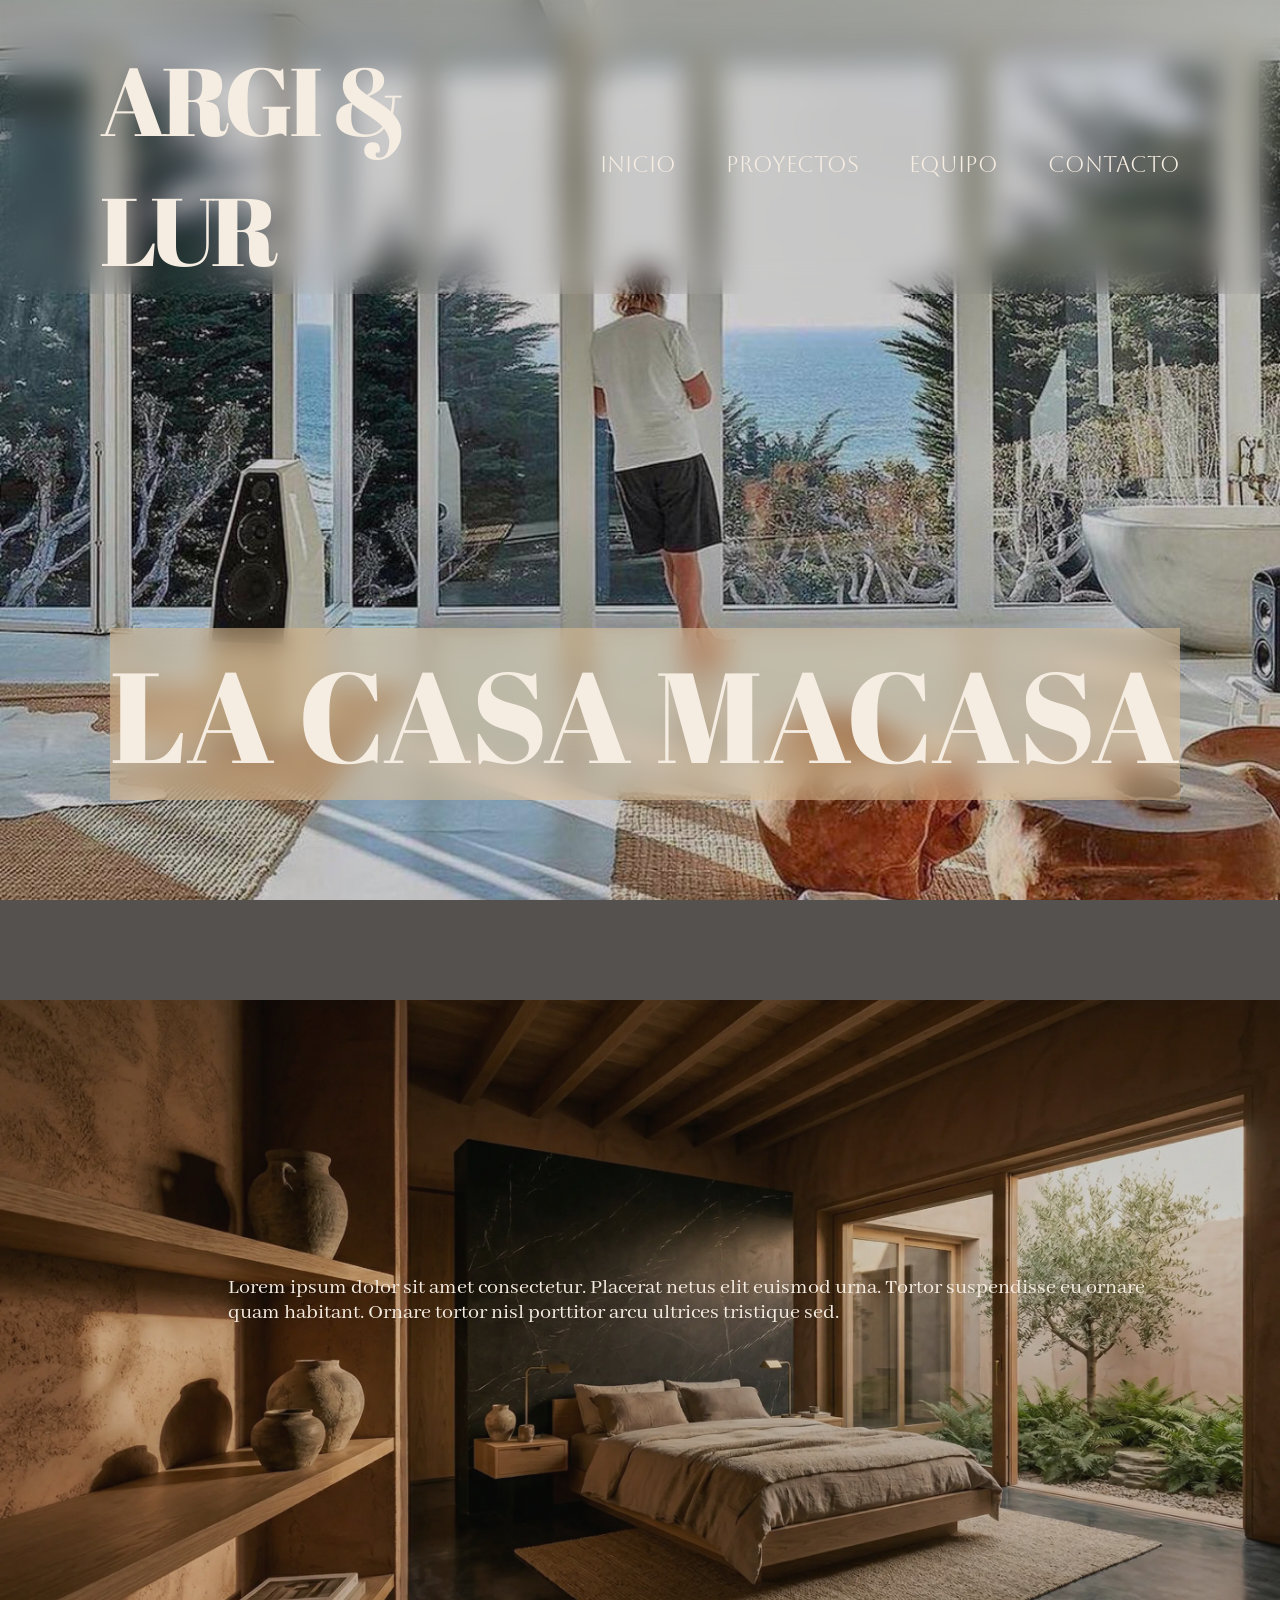
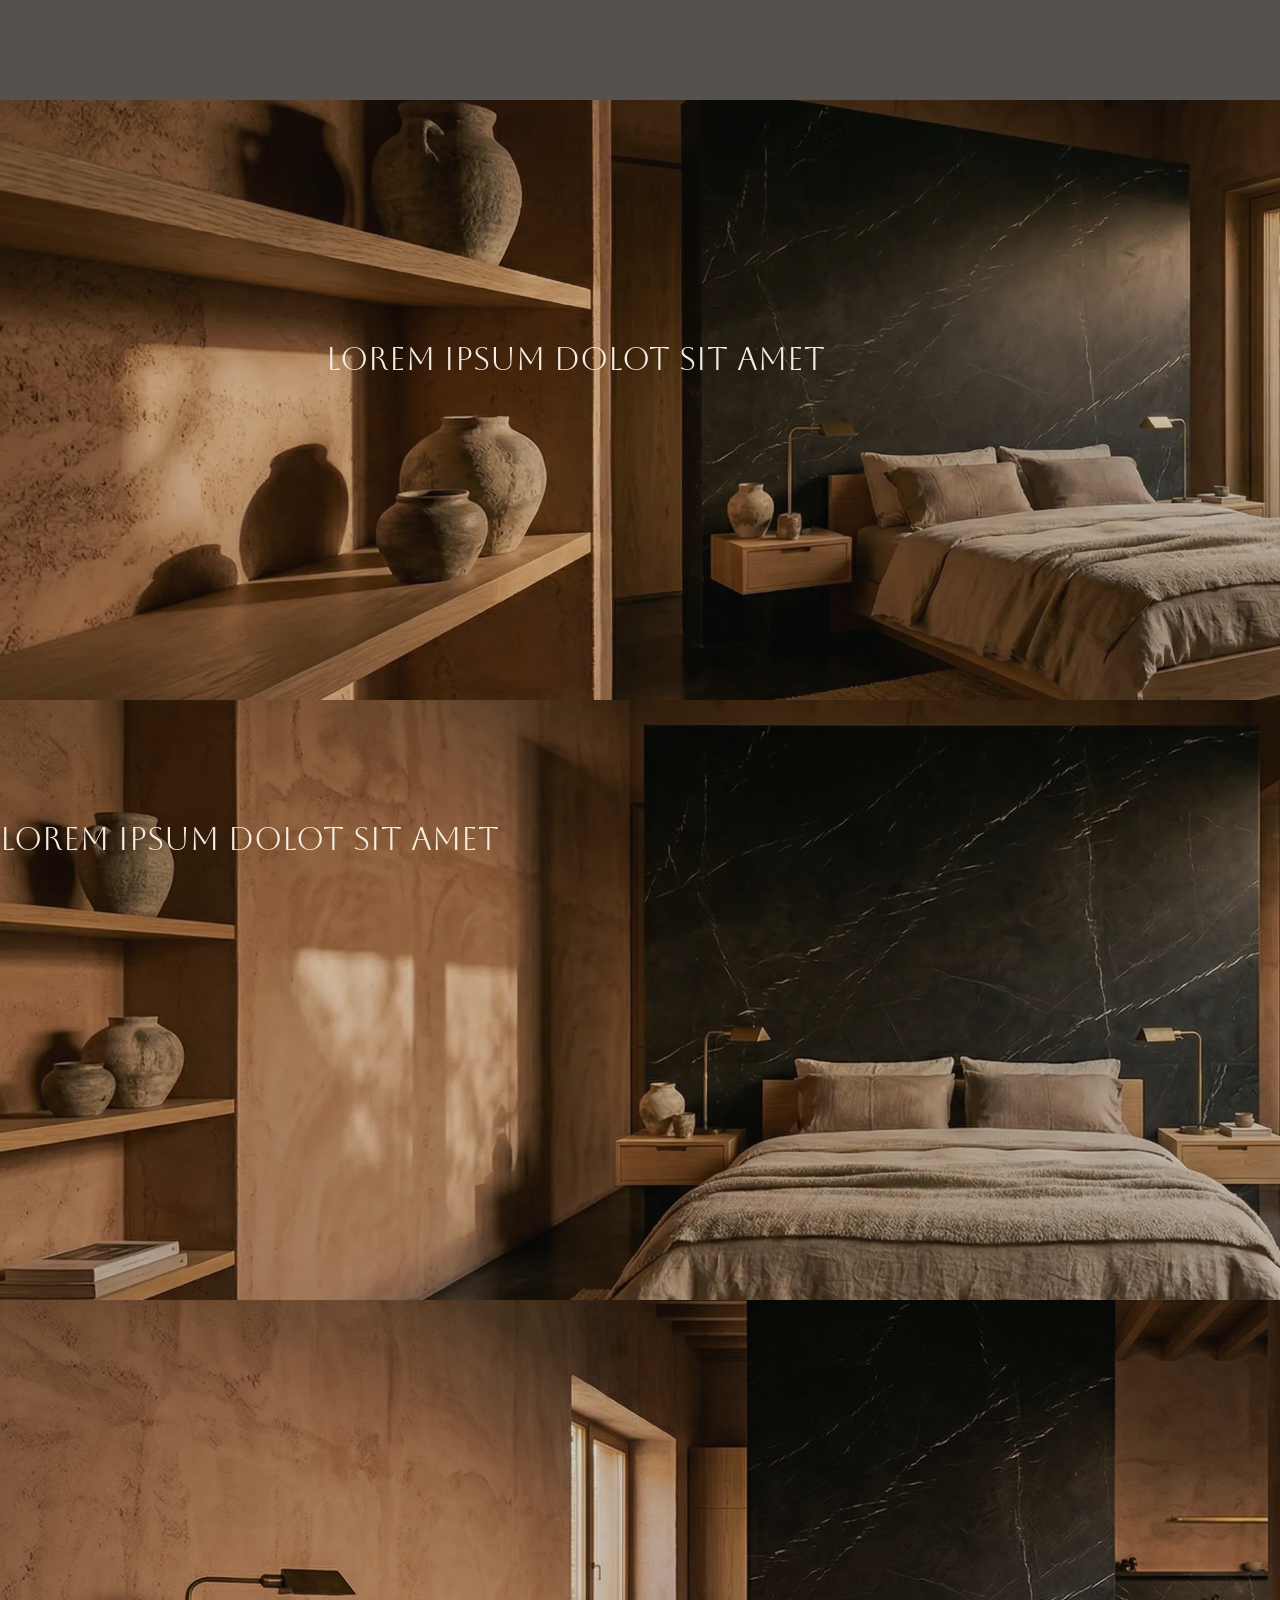
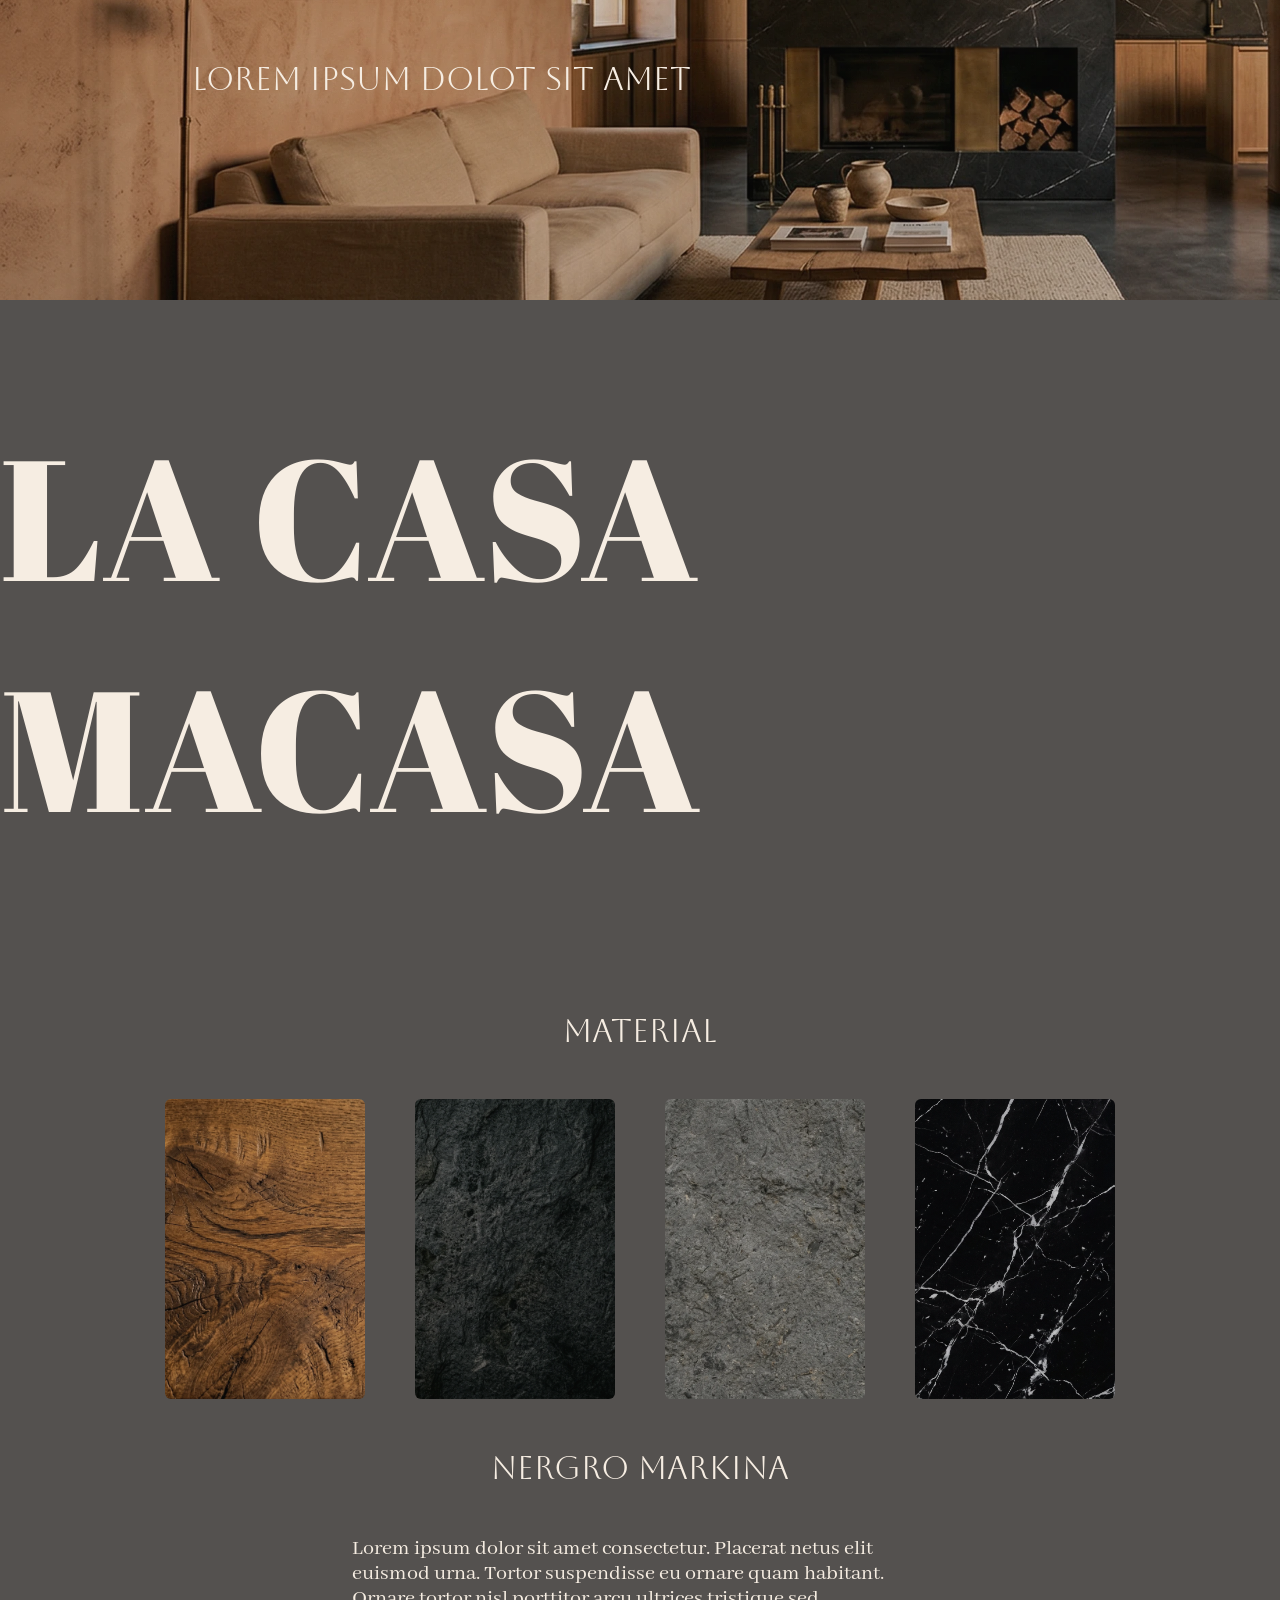
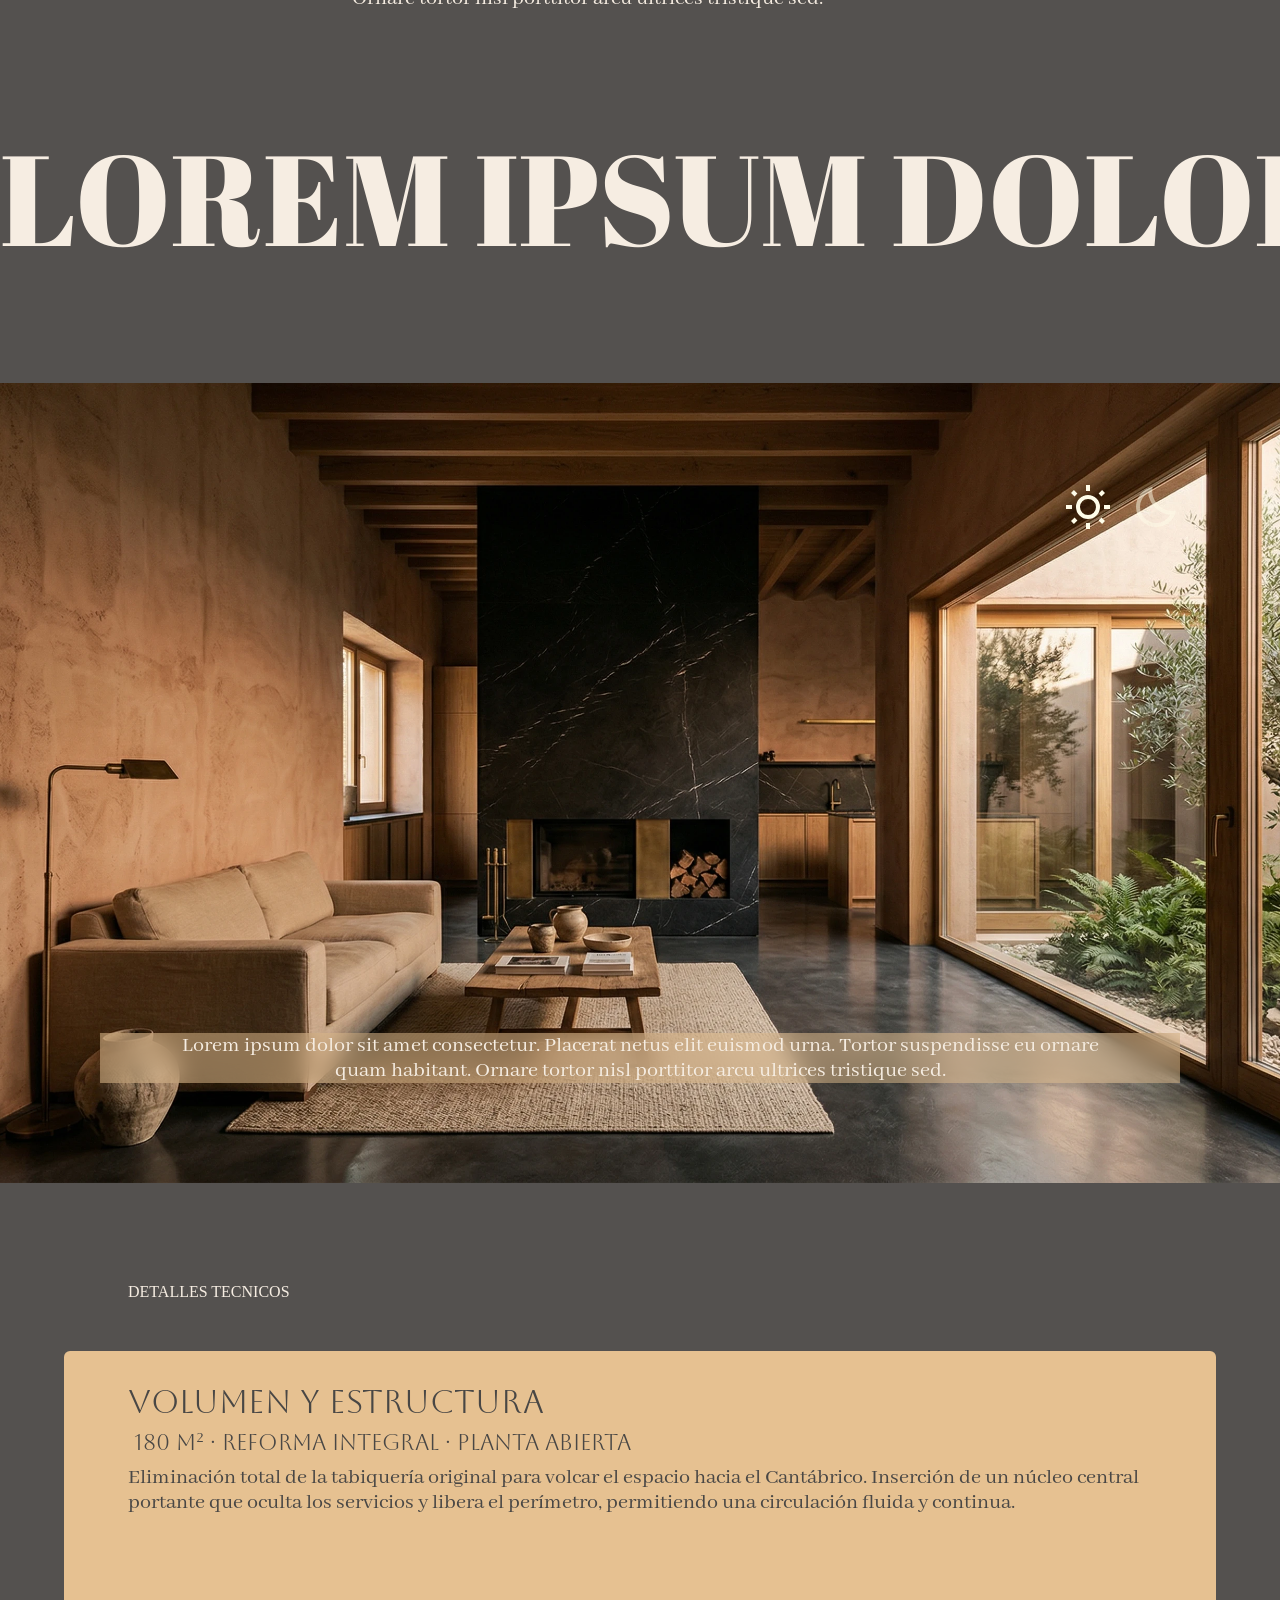
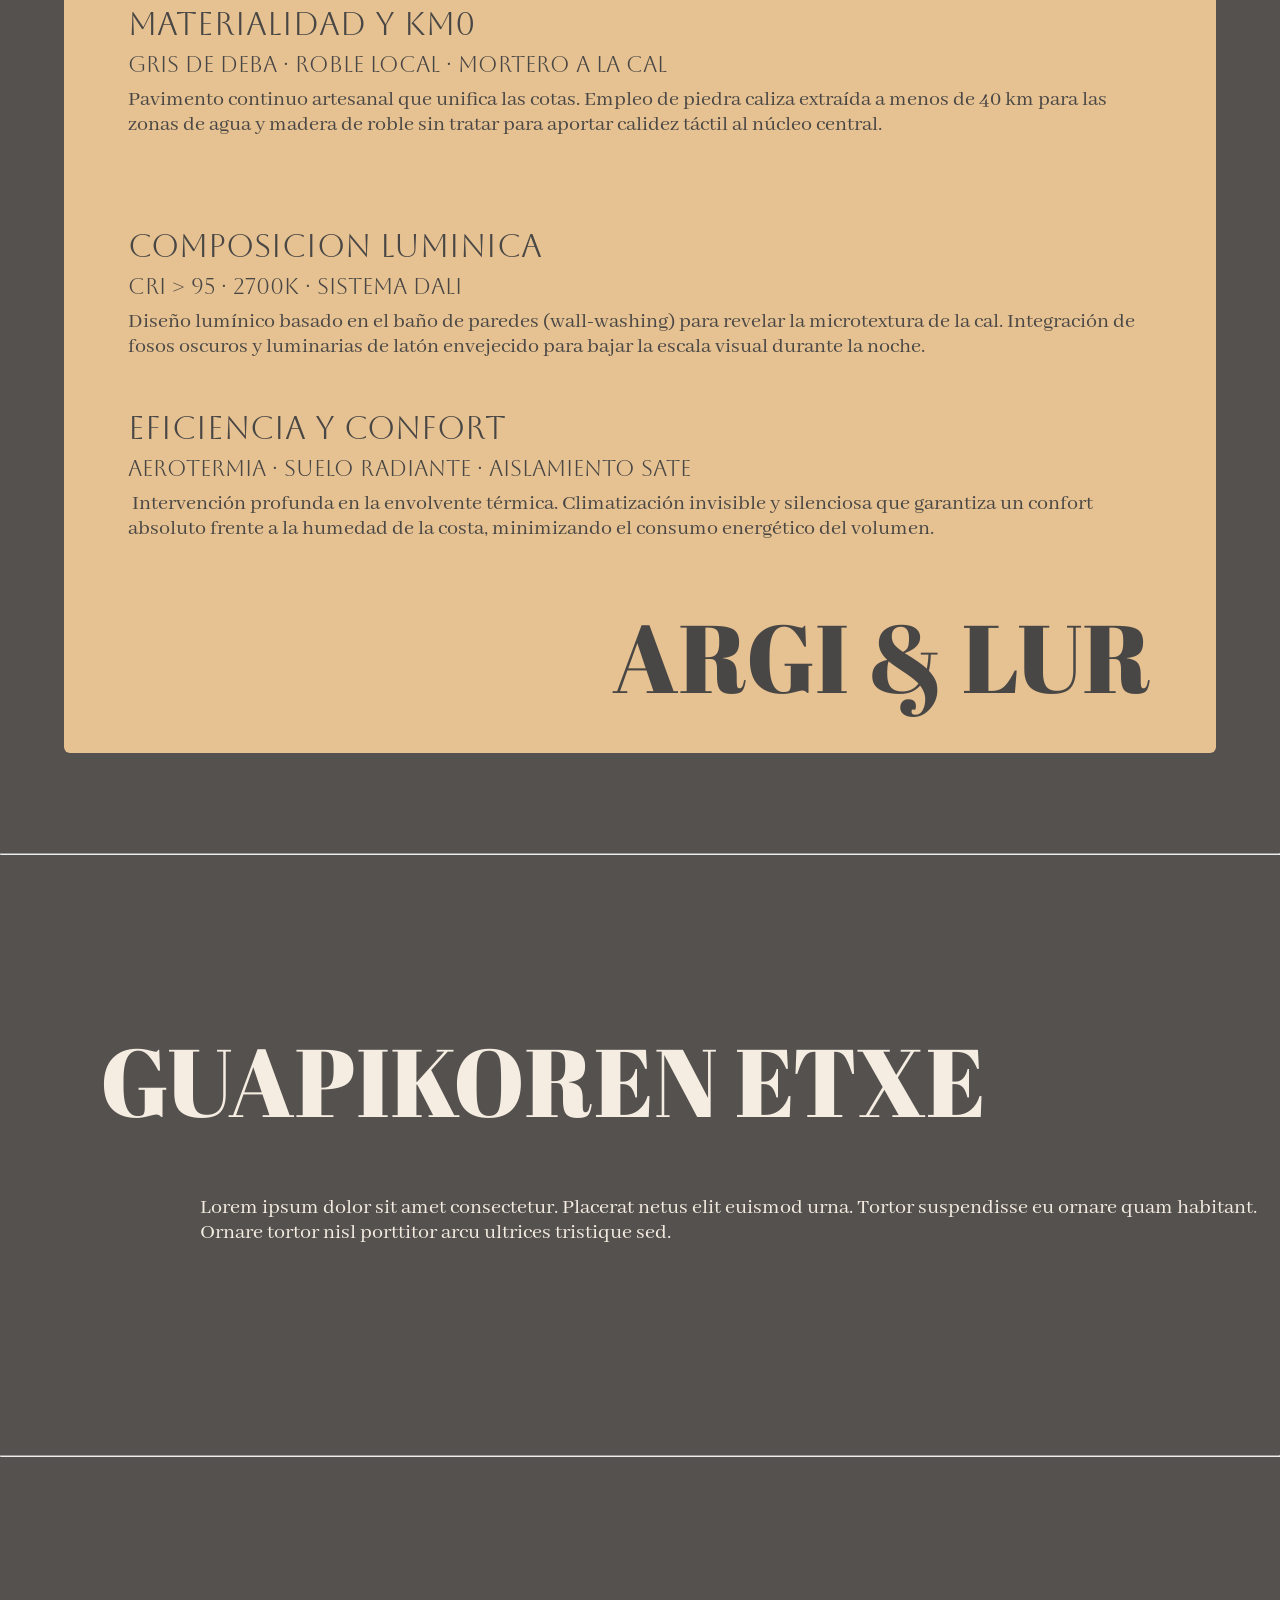
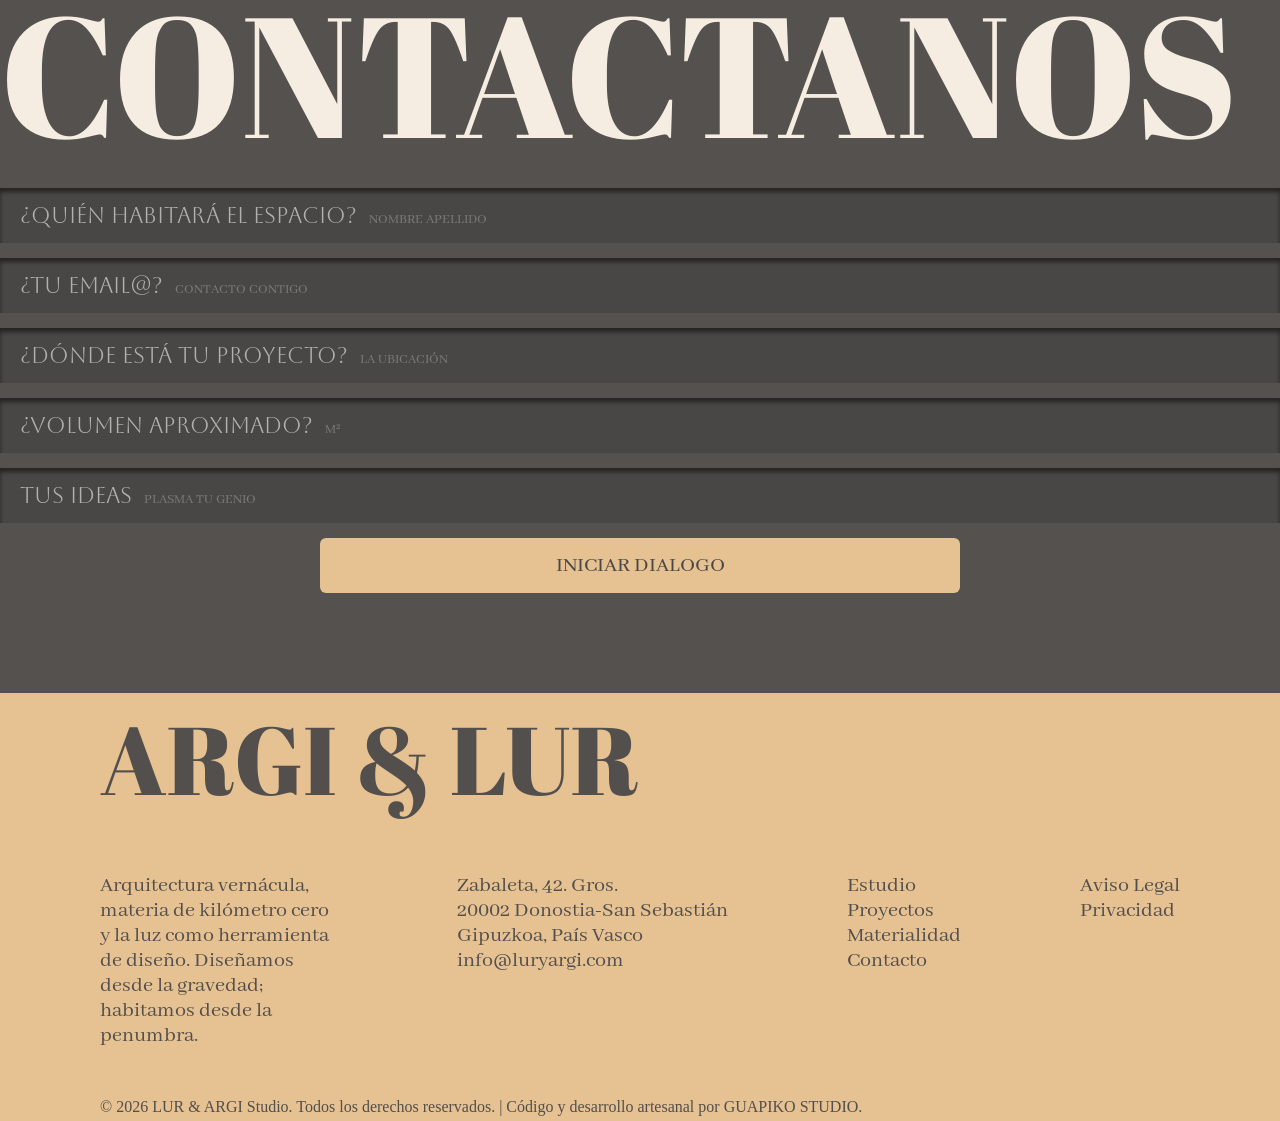
==== casa.html @ aacd46c7 "Initial commit" ====
<!DOCTYPE html>
<html lang="en">
<head>
    <meta charset="UTF-8">
    <meta name="viewport" content="width=device-width, initial-scale=1.0">
    <title>Document</title>
    <link rel="stylesheet" href="styles.css">
    <link rel="stylesheet" href="casa.css">
    <link href="https://fonts.googleapis.com/icon?family=Material+Icons" rel="stylesheet">

</head>
<body class="flex col bgray creamtxt gap100">
<div class="bgmaterial"></div>

<header class="header page-header flex jbetween acenter ph100 w100">
    <a href="index.html" class="brand h2_pc">ARGI & LUR</a>
    <nav class="page-nav flex pl100 gap50 navbartxt_pc" aria-label="Principal">
        <a href="index.html" class="page-nav__link">INICIO</a>
        <a href="proyectos.html" class="page-nav__link">PROYECTOS</a>
        <a href="equipo.html" class="page-nav__link">EQUIPO</a>
        <a href="contacto.html" class="page-nav__link">CONTACTO</a>
    </nav>

    <div class="hamburger" id="hamburger" aria-expanded="false">
        <span></span>
        <span></span>
        <span></span>
    </div>
</header>

<div class="mobile-nav" id="mobile-nav" aria-hidden="true">
    <nav class="mobile-nav__list" aria-label="Navegación móvil">
        <a href="index.html" class="mobile-nav__item">INICIO</a>
        <a href="proyectos.html" class="mobile-nav__item">PROYECTOS</a>
        <a href="equipo.html" class="mobile-nav__item">EQUIPO</a>
        <a href="contacto.html" class="mobile-nav__item">CONTACTO</a>
    </nav>
</div>  
<section class="hero w100 h100vh flex col jend aend p100">
    <div class="h1_pc bgaccent2">LA CASA MACASA</div>
</section>
<section class ="noover flex col gap100">
<div class=" flex acenter jbetween " id="infoblock">
    <p class=" w25 pl100 body2_pc">Lorem ipsum dolor sit amet consectetur. Placerat netus elit euismod urna. Tortor suspendisse eu ornare quam habitant. Ornare tortor nisl porttitor arcu ultrices tristique sed. </p>
    <div class="casaimg1 w55 h600px"></div>
</div>
<div class="w130 flex gap50 relative w150 noover" >
    <div class=" flex jend h600px w100 gap150" id="galery">
        <div class="relative casaimg1 w33 h100"><span class="h3_pc left17 top40 absolute">LOREM IPSUM DOLOT SIT AMET</span></div>
        <div class="relative casaimg2 w33 h100"><span class="h3_pc left0 top20 absolute">LOREM IPSUM DOLOT SIT AMET</span></div>
        <div class="relative casaimg3 w33 h100"><span class="h3_pc left10 top60 absolute">LOREM IPSUM DOLOT SIT AMET</span></div>
    </div>
</div>
<div class="w100 noover">
    <p class="promotxt_pc">LA CASA MACASA</p>
</div>
</section>
<section class="flex col acenter jcenter mt50 gap50" id="mat-section">
    <div id="mat-preview"></div>
    <div class="h3_pc">MATERIAL</div>
    <div class="flex gap50 ph100 acenter jcenter">
        <div class="mat_card1"></div>
        <div class="mat_card2"></div>
        <div class="mat_card3"></div>
        <div class="mat_card4"></div>
    </div>
    <div class="h3_pc">NERGRO MARKINA</div>
    <div class="body2_pc w45">Lorem ipsum dolor sit amet consectetur. Placerat netus elit euismod urna. Tortor suspendisse eu ornare quam habitant. Ornare tortor nisl porttitor arcu ultrices tristique sed. </div>
</section>
<p class="h1_pc nowrap noover">LOREM IPSUM DOLOR SIT AMET</p>
<section class="dia_noche">
<div>
    <div class="w100 relative noover h800px">
        <div class="diaimg absolute top0 left0 w100 h100 dianoche" ></div>
        <div class="nocheimg absolute top0 left0 w100 h100 dianoche" id="noche-layer"></div>
        <div class="absolute top0 left0 w100 h100 flex col jbetween aend p100">
            <div class="flex gap20">
                <img src="RES/day.svg" alt="Día" class="icono dn-btn" id="btn-dia" style="cursor:pointer;">
                <img src="RES/Night.svg" alt="Noche" class="icono dn-btn" id="btn-noche" style="cursor:pointer;">
            </div>
            <div class="bgaccent2 body2_pc ph10p selfend w45" id="diatxt">Lorem ipsum dolor sit amet consectetur. Placerat netus elit euismod urna. Tortor suspendisse eu ornare quam habitant. Ornare tortor nisl porttitor arcu ultrices tristique sed. </div>
        </div>
    </div>
</div>
</section>
<section class="detalles_tecnicos flex col acenter gap50">
    <div class="w80"> DETALLES TECNICOS</div>
    <div class="flex col selfcenter ">
        <div class="grid  ph10p pv5p mh10 bgaccent br6 graytxt" >
            <div class="flex col gap10" >
                <p class="h3_pc">VOLUMEN Y ESTRUCTURA</p>
                <p class="h4_pc"> 180 m² · REFORMA INTEGRAL · PLANTA ABIERTA</p>
                <p class="body2_pc">Eliminación total de la tabiquería original para volcar el espacio hacia el Cantábrico. Inserción de un núcleo central portante que oculta los servicios y libera el perímetro, permitiendo una circulación fluida y continua.</p>
            </div>
            <div class="flex col gap10">
                <p class="h3_pc">MATERIALIDAD Y KM0</p>
                <p class="h4_pc">GRIS DE DEBA · ROBLE LOCAL · MORTERO A LA CAL</p>
                <p class="body2_pc">Pavimento continuo artesanal que unifica las cotas. Empleo de piedra caliza extraída a menos de 40 km para las zonas de agua y madera de roble sin tratar para aportar calidez táctil al núcleo central.</p>
            </div>
            <div class="flex col gap10">
                <p class="h3_pc">COMPOSICION LUMINICA</p>
                <p class="h4_pc">CRI > 95 · 2700K · SISTEMA DALI</p>
                <p class="body2_pc">Diseño lumínico basado en el baño de paredes (wall-washing) para revelar la microtextura de la cal. Integración de fosos oscuros y luminarias de latón envejecido para bajar la escala visual durante la noche.</p>
            </div>
            <div class="flex col gap10">
                <p class="h3_pc">EFICIENCIA Y CONFORT</p>
                <p class="h4_pc">AEROTERMIA · SUELO RADIANTE · AISLAMIENTO SATE</p>
                <p class="body2_pc"> Intervención profunda en la envolvente térmica. Climatización invisible y silenciosa que garantiza un confort absoluto frente a la humedad de la costa, minimizando el consumo energético del volumen.</p>
            </div>
            <p class="taright h2_pc">ARGI & LUR</p>
        </div>
    </div>
</section>

<section class="next_house noover">
    <hr>
    <a href="#" class="ph100 next_houseimg w100 h600px flex col jbetween relative ">
        <p class="flex h2_pc">GUAPIKOREN ETXE</p>
        <p class="flex body2_pc w45 p50 ph100">Lorem ipsum dolor sit amet consectetur. Placerat netus elit euismod urna. Tortor suspendisse eu ornare quam habitant. Ornare tortor nisl porttitor arcu ultrices tristique sed. </p>
    </a>
    <hr>
</section>

<section class="contactanos">
        <p class="promotxt_pc">CONTACTANOS</p>
        <div class="flex col acenter">
            <div class="input">
                <input type="text" class="real-input" placeholder=" ">
                <div class="custom-placeholder">
                    <span class="main-text">¿QUIÉN HABITARÁ EL ESPACIO?</span>
                    <span class="sub-text">NOMBRE APELLIDO</span>
                </div>
            </div>
            <div class="input">
                <input type="email" class="real-input" placeholder=" ">
                <div class="custom-placeholder">
                    <span class="main-text">¿TU EMAIL@?</span>
                    <span class="sub-text">CONTACTO CONTIGO</span>
                </div>
            </div>
            <div class="input">
                <input type="text" class="real-input" placeholder=" ">
                <div class="custom-placeholder">
                    <span class="main-text">¿DÓNDE ESTÁ TU PROYECTO?</span>
                    <span class="sub-text">LA UBICACIÓN</span>
                </div>
            </div>
            <div class="input">
                <input type="text" class="real-input" placeholder=" ">
                <div class="custom-placeholder">
                    <span class="main-text">¿VOLUMEN APROXIMADO?</span>
                    <span class="sub-text">m²</span>
                </div>
            </div>
            <div class="input">
                <input type="text" class="real-input" placeholder=" ">
                <div class="custom-placeholder">
                    <span class="main-text">TUS IDEAS</span>
                    <span class="sub-text">PLASMA TU GENIO</span>
                </div>
            </div>
            <button>INICIAR DIALOGO</button>
        </div>

</section>

<section class="footer flex col  gap50 ph100">
    <p class="h2_pc">ARGI & LUR</p>
    <div class="flex body2_pc jbetween  gap100">
        <div class="w22 ">
            <p>Arquitectura vernácula, materia de kilómetro cero y la luz como herramienta de diseño. Diseñamos desde la gravedad; habitamos desde la penumbra.</p>
        </div>
        <div>
            <p>Zabaleta, 42. Gros.</p>
            <p>20002 Donostia-San Sebastián</p>
            <p>Gipuzkoa, País Vasco</p>
            <p>info@luryargi.com</p>
        </div>
        <div class="flex col">
            <a href="">Estudio</a>
            <a href="">Proyectos</a>
            <a href="">Materialidad</a>
            <a href="">Contacto</a>
        </div>
        <div class="flex col">
            <a href="">Aviso Legal</a>
            <a href="">Privacidad</a>
        </div>
    </div>
    <div>
        <p>© 2026 LUR & ARGI Studio. Todos los derechos reservados. | Código y desarrollo artesanal por GUAPIKO STUDIO.</p>
    </div>

</section>

<script>
    const matPreview = document.getElementById('mat-preview');
    const matCards = document.querySelectorAll('.mat_card1, .mat_card2, .mat_card3, .mat_card4');

    matCards.forEach(card => {
        card.addEventListener('mouseenter', () => {
            const img = getComputedStyle(card).backgroundImage;
            matPreview.style.backgroundImage = img;
            matPreview.style.opacity = '0.1';
        });
        card.addEventListener('mouseleave', () => {
            matPreview.style.opacity = '0';
        });
    });

    const nocheLayer = document.getElementById('noche-layer');
    const btnDia = document.getElementById('btn-dia');
    const btnNoche = document.getElementById('btn-noche');

    let currentMode = 'noche';
    let autoTimer = null;

    function setMode(mode) {
        currentMode = mode;
        if (mode === 'dia') {
            nocheLayer.style.opacity = '0';
            btnDia.classList.remove('dn-inactive');
            btnNoche.classList.add('dn-inactive');
        } else {
            nocheLayer.style.opacity = '1';
            btnNoche.classList.remove('dn-inactive');
            btnDia.classList.add('dn-inactive');
        }
    }

    function startAutoTimer() {
        clearInterval(autoTimer);
        autoTimer = setInterval(() => {
            setMode(currentMode === 'noche' ? 'dia' : 'noche');
        }, 5000);
    }

    btnDia.addEventListener('click', () => { setMode('dia'); startAutoTimer(); });
    btnNoche.addEventListener('click', () => { setMode('noche'); startAutoTimer(); });

    setMode('noche');
    startAutoTimer();
</script>
    
<script src="hamburger.js"></script>
</body>
</html>
---- styles.css ----
/* ========== GOOGLE FONTS ========== */

@import url('https://fonts.googleapis.com/css2?family=Abril+Fatface&family=Aboreto&family=Abhaya+Libre:wght@400;700&display=swap');

/* ========== RESET ========== */

* {
    margin: 0;
    padding: 0;
    box-sizing: border-box;
}
a {
  all: unset;
  cursor: pointer;
}

/* ========== DISPLAY & FLEXBOX ========== */

.flex { display: flex; }
.flex-1 { flex: 1; }
.col { flex-direction: column; }
.row { flex-direction: row; }
.rflex {flex-direction: row-reverse;}
.jcenter { justify-content: center; }
.jbetween { justify-content: space-between; }
.jend { justify-content: flex-end; }
.jstart { justify-content: flex-start; }
.acenter { align-items: center; }
.aend { align-items: end; }
.abetween { align-items: stretch; }
.selfcenter { align-self: center; }
.selfend { align-self: flex-end; }
.selfstart { align-self: flex-start; }
.dblock { display: block; }
.mauto { margin: auto; }
.sticky { position: sticky; top: 0; z-index: 100; }
.grid { 
    display: grid; 
    grid-template-columns: 50% 50%;
    column-gap: 20px;
}
.grid > div:nth-child(-n+2) {
    padding-bottom: 40px;
}
.grid > p {
    grid-column: 1 / -1;
}

/* ========== POSITIONING ========== */

.absolute { position: absolute; }
.relative { position: relative; }
.abs-center {
    position: absolute;
    top: 50%;
    left: 50%;
    transform: translate(-50%, -50%);
    text-align: center;
}

.top10 { top: 10%; }
.top20 { top: 20%; }
.top30 { top: 30%; }
.top40 { top: 40%; }
.top50 { top: 50%; }
.top60 { top: 60%; }
.top100 { top: 100%; }
.right0{right: 0%;}
.right10 { right: 10%; }
.right15 { right: 15%; }
.right17 { right: 17%; }

.leftn10 { left: -10%; }
.leftn15 { left: -15%; }
.leftn17 { left: -17%; }
.leftn25 { left: -25%; }
.leftn30 { left: -30%; }
.leftn40 { left: -40%; }
.leftn50 { left: -50%; }
.leftn60 { left: -60%; }

.rightn60 { right: -60%; }
.leftn80 { left: -80%; }

.left0{left:0%;}
.left5{left: 5%;}
.left10{ left: 10%; }
.left17 { left: 17%; }
.left25 { left: 25%; }
.left31 { left: 31%; }
.left40 { left: 40%; }

.bottom0{ bottom: 0%; }
.bottom10 { bottom: 10%; }
.bottom20 { bottom: 20%; }
.bottom25 { bottom: 25%; }
.bottom30 { bottom: 30%; }
.bottom40 { bottom: 40%; }
.bottom50 { bottom: 50%; }
.bottom60 { bottom: 60%; }
.bottom70 { bottom: 70%; }
.bottom100 { bottom: 100%; }
.b30 { bottom: -30%; }
.b60 { bottom: -60%; }
.trleft { transform: translateX(-50%); }
.trright { transform: translateX(50%); }
.try200 { transform: translateY(200%); }
.tryn200 { transform: translateY(-200%); }

/* ========== WIDTH ========== */

.w22 { width: 22%; }
.w25 { width: 25%; }
.w33 { width: 33.3%; }
.w45 { width: 45%; }
.w50 { width: 50%; }
.w55 { width: 55%; }
.w80 { width: 80%;}
.w90 { width: 90%;}
.w100 { width: 100%; }
.w150 { width: 150%; }
.w80px { width: 80px; }
.w100px { width: 100px; }
.w200px { width: 200px; }
.w300px { width: 300px; }
.w400px { width: 400px; }
.w500px { width: 500px; }
.w600px { width: 600px; }
.w700px { width: 700px; }

/* ========== HEIGHT ========== */

.h100 { height: 100%; }
.h100px { height: 100px; }
.h200px { height: 200px; }
.h300px { height: 300px; }
.h400px { height: 400px; }
.h500px { height: 500px; }
.h600px { height: 600px; }
.h700px { height: 700px; }
.h800px { height: 800px; }
.h1500px { height: 1500px; }
.h100vh { height: 100vh; }
.h130vh { height: 130vh; }

/* ========== MARGIN ========== */

.m25 { margin: 25px; }
.m50 { margin: 50px; }
.mauto { margin: auto; }
.mb10 { margin-bottom: 10px; }
.mb20 { margin-bottom: 20px; }
.mb33 { margin-bottom: 33px; }
.mb50 { margin-bottom: 50px; }
.mb100 { margin-bottom: 100px; }
.mt10 {margin-top: 10px;}
.mt20 {margin-top: 20px;}
.mt30 {margin-top: 30px;}
.mt40 {margin-top: 40px;}
.mt50 {margin-top: 50px;}
.mh10 { margin-left: 5%; margin-right: 5%; }
.mh20 { margin-left: 10%; margin-right: 10%; }
.mt30 { margin-top: 30%; }
.mv { margin-top: 50px; margin-bottom: 50px; }
.mv100 { margin-top: 100px; margin-bottom: 100px; }

/* ========== PADDING ========== */

.p10{ padding: 10px; }
.p20 { padding: 20px; }
.p25 { padding: 25px; }
.p30 { padding: 30px; }
.p40 { padding: 40px; }
.p50 { padding: 50px; }
.p100 { padding: 100px; }
.p250 { padding: 250px; }
.pl10 { padding-left: 10px; }
.pl20{ padding-left: 20px; }
.pl30 { padding-left: 30px; }
.pl40 { padding-left: 40px; }
.pl50 { padding-left: 50px; }
.pl100 { padding-left: 100px; }
.pr10 { padding-right: 10px; }
.pr20 { padding-right: 20px; }
.pr30 { padding-right: 30px; }
.pr40 { padding-right: 40px; }
.pr50 { padding-right: 50px; }
.pr100 { padding-right: 100px; }
.pt10 { padding-top: 10px; }
.pt20 { padding-top: 20px; }
.pt30 { padding-top: 30px; }
.pt40 { padding-top: 40px; }
.pt50 { padding-top: 50px; }
.pt100 { padding-top: 100px; }
.pb10 { padding-bottom: 10px; }
.pb20 { padding-bottom: 20px; }
.pb30 { padding-bottom: 30px; }
.pb40 { padding-bottom: 40px; }
.pb50 { padding-bottom: 50px; }
.pb100 { padding-bottom: 100px; }

.ph50 { padding-left: 50px; padding-right: 50px; }
.ph100 { padding-left: 100px; padding-right: 100px; }
.ph150 { padding-left: 150px; padding-right: 150px; }
.ph200 { padding-left: 200px; padding-right: 200px; }
.ph10p { padding-left: 5%; padding-right: 5%; }
.ph20p { padding-left: 10%; padding-right: 10%; }
.ph30p { padding-left: 15%; padding-right: 15%; }
.ph40p { padding-left: 20%; padding-right: 20%; }
.ph50p { padding-left: 25%; padding-right: 25%; }
.pv5p { padding-top: 2.5%; padding-bottom: 2.5%; }
.pv10p { padding-top: 5%; padding-bottom: 5%; }
.pv20p { padding-top: 10%; padding-bottom: 10%; }
.pv30p { padding-top: 15%; padding-bottom: 15%; }
.pv40p { padding-top: 20%; padding-bottom: 20%; }
.pv50p { padding-top: 25%; padding-bottom: 25%; }
.pv20 { padding-top: 20px; padding-bottom: 20px; }
.pv50 { padding-top: 50px; padding-bottom: 50px; }
.pv100 { padding-top: 100px; padding-bottom: 100px; }


.nowrap { white-space: nowrap; }
.nogap{ gap: 0px !important; }

/* ========== GAP ========== */

.gap10 { gap: 10px; }
.gap20 { gap: 20px; }
.gap50 { gap: 50px; }
.gap100 { gap: 100px; }
.gap150 { gap: 150px; }
.gap200 { gap: 200px; }
.gap250 { gap: 250px; }
.gap300 { gap: 300px; }

/* ========== BORDER RADIUS ========== */
.br6 { border-radius: 6px; }
.br10 { border-radius: 10px; }
/* ========== TEXT ALIGNMENT ========== */

.tcenter { text-align: center; }
.tacenter { text-align: center; }
.taright { text-align: right; }
.taleft { text-align: left; }

/* ========== TYPOGRAPHY ========== */

.bald { font-weight: bold !important; }

.h1_pc {
    font-family: 'Abril Fatface', serif;
    font-size: 128px;
}
.h2_pc {
    font-family: 'Abril Fatface', serif;
    font-size: 96px;
}
.countertxt_pc {
    font-family: 'Aboreto', serif;
    font-size: 120px;
}
.h3_pc {
    font-family: 'Aboreto', sans-serif;
    font-size: 32px;
}
.h4_pc {
    font-family: 'Aboreto', serif;
    font-size: 22px;
}
.promotxt_pc {
    font-family: 'Abril Fatface', serif;
    font-size: 19vh;
}
.body_pc {
    font-family: 'Abhaya Libre', serif;
    font-size: 32px;
}
.body2_pc {
    font-family: 'Abhaya Libre', serif;
    font-size: 22px;
}
.navbartxt_pc {
    font-family: 'Aboreto', serif;
    font-size: 22px;
}

/* ========== TEXT COLORS ========== */

.white { color: white; }
.grey { color: rgba(0, 0, 0, 0.5); }
.whitetxt { color: white; }
.blacktxt { color: black !important; }
.creamtxt { color: #F6EDE2; }
.graytxt { color: #494745; }

/* ========== BACKGROUND COLORS ========== */

.bgwhite { background-color: rgb(255, 255, 255); }
.bgray {     background-color: #54514F;}
.bgaccent { background-color: #E6C191; }
.bgmaterial {
    position: fixed;
    inset: 0;
    width: 100vw;
    height: 100vh;
    background-image: url(RES/material2.webp);
    background-size: cover;
    background-position: center;
    z-index: -1;
    opacity: 0.05;
}
.bgcasa {
    position: fixed;
    inset: 0;
    height: 100vh;
    background-image: url(RES/casa_hero.jpg);
    background-size: cover;
    background-position: center;
    z-index: -1;
    opacity: 0.60;
}

/* ========== BORDERS ========== */

.bblack { border: 3px solid; border-color: #494745; }
.bgold { border-left: 3px solid; border-color: #E6C191; }

/* ========== input fields ========== */
.input {
    position: relative;
    width: 50%;
    height: 55px;
    border-radius: 6px;
    background-color: #494745;
    box-shadow: inset 0 4px 4px rgba(0, 0, 0, 0.5);
    display: flex;
    align-items: center;
    margin-bottom: 15px;
}

.real-input {
    position: absolute;
    top: 0;
    left: 0;
    width: 100%;
    height: 100%;
    background: transparent;
    border: none;
    outline: none;
    padding: 0 20px;
    color: #E6C191;
    font-family: 'Abhaya Libre', serif;
    font-size: 22px;
    z-index: 2;
}

.custom-placeholder {
    position: absolute;
    left: 20px;
    display: flex;
    align-items: baseline;
    gap: 12px;
    z-index: 1;
    pointer-events: none;
    transition: opacity 0.2s ease;
}

.main-text {
    font-family: 'Aboreto', sans-serif;
    font-size: 22px;
    color: #b0b0b0;
}

.sub-text {
    font-family: 'Abhaya Libre', serif;
    font-size: 14px;
    color: #7a7a7a;
    text-transform: uppercase;
}

.real-input:not(:placeholder-shown) ~ .custom-placeholder {
    opacity: 0;
}

.real-input:focus:placeholder-shown ~ .custom-placeholder {
    opacity: 0.3;
}

/* ========== buttons ========== */

button {
    width: 50%;
    height: 55px;
    border-radius: 6px;
    background-color: #E6C191;
    box-shadow: 0 4px 4px rgba(0, 0, 0, 0);
    color: #494745;
    font-family: 'Abhaya Libre', serif;
    font-size: 22px;
    border: none;
    cursor: pointer;
}
button:hover {
    box-shadow: 0 4px 4px rgba(0, 0, 0, 0.1);
    transition: 0.3s ease;
}


/* ========== footer ========== */
.footer {
    background-color: #E6C191;
    height: 428px;
    color: #524F4D;
}





.ztop { z-index: 100; }
.prueba
{
    background-color: #494745;
}
.hamburger
{
    display: none;
}
.header
{
  background-color: rgba(255, 255, 255, 0.01);
  backdrop-filter: blur(14px);
  -webkit-backdrop-filter: blur(14px);
}

/* ========== HEADER / NAV ========== */

.page-header {
	position: fixed;
	top: 0;
	left: 0;
	z-index: 30;
	padding-top: 34px;  
}

.brand {
	letter-spacing: -0.05em;
}

.page-nav__link {
	position: relative;
	transition: opacity 0.25s ease;
}

.page-nav__link:hover {
	opacity: 0.68;
}

.page-nav__link::after {
	content: "";
	position: absolute;
	left: 0;
	bottom: -8px;
	width: 100%;
	height: 1px;
	background: currentColor;
	transform: scaleX(0);
	transform-origin: left center;
	transition: transform 0.25s ease;
}

.page-nav__link:hover::after {
	transform: scaleX(1);
}




/* ========== MOBILE NAV OVERLAY ========== */

.mobile-nav {
    display: none;
    position: fixed;
    inset: 0;
    background-color: #54514F;
    z-index: 20;
    flex-direction: column;
    justify-content: center;
    padding-top: 80px;
}

.mobile-nav.is-open {
    display: flex;
}












@media (min-width: 1000px) {
    .mobile-nav { display: none !important; }
}

.mobile-nav__list {
    display: flex;
    flex-direction: column;
    width: 100%;
}

.mobile-nav__item {
    position: relative;
    overflow: hidden;
    display: flex;
    align-items: center;
    justify-content: center;
    padding: 40px 24px;
    border-top: 1px solid rgba(246, 237, 226, 0.25);
    font-family: 'Aboreto', sans-serif;
    font-size: 28px;
    color: #F6EDE2;
    cursor: pointer;
    transition: letter-spacing 0.4s ease, background-color 0.3s ease;
}

.mobile-nav__item:last-child {
    border-bottom: 1px solid rgba(246, 237, 226, 0.25);
}

.mobile-nav__item:active {
    letter-spacing: 0.06em;
    background-color: rgba(246, 237, 226, 0.06);
}
.w55 {
    width: 100%;
}
#infoblock {
    position: relative;
}
#infoblock p
{
    width: 80% !important;
    position: absolute;
    top: 50%;
    left: 50%;
    transform: translate(-50%, -50%);
}
#galery {
    flex-direction: column;
    gap: 0px !important;
    height: 100% !important;
}
#galery > div {
    height: 600px !important;
    width: 100% !important;
    background-position: center;
}
#diatxt
{
    width: 100% !important;
    text-align: center;
}
.dianoche
{
    background-position: center;
}
.grid
{
    display: flex;
    flex-direction: column;
    gap: 50px;
}
.next_houseimg
{
    align-items: center;
    justify-content: center;
}
.next_houseimg p
{
    width: 100% !important;



}
.input
{
    width: 100%;
    border-radius: 0px;
}







/* ========== MEDIA QUERY: MOBILE (iPhone 15 — 393 × 852 logical px) ========== */

@media (max-width: 1000px) {

    /* — Typography — */
    .h1_pc        { font-size: 40px; }
    .h2_pc        { font-size: 26px; }
    .h3_pc        { font-size: 18px; }
    .h4_pc        { font-size: 14px; }
    .promotxt_pc  { font-size: 11vw; }
    .body_pc      { font-size: 18px; }
    .body2_pc     { font-size: 15px; }
    .navbartxt_pc { font-size: 13px; }

    /* — Header layout — */
    .page-header {
        padding: 20px 24px;
    }

    .page-nav {
        display: none;
    }

    /* — Hamburger button — */
    .hamburger {
        display: flex;
        flex-direction: column;
        justify-content: space-between;
        width: 28px;
        height: 20px;
        cursor: pointer;
        flex-shrink: 0;
    }

    .hamburger span {
        display: block;
        width: 100%;
        height: 2px;
        background-color: #F6EDE2;
        border-radius: 1px;
        transition: transform 0.3s ease, opacity 0.3s ease;
    }

    .hamburger.is-open span:nth-child(1) {
        transform: translateY(9px) rotate(45deg);
    }

    .hamburger.is-open span:nth-child(2) {
        opacity: 0;
        transform: scaleX(0);
    }

    .hamburger.is-open span:nth-child(3) {
        transform: translateY(-9px) rotate(-45deg);
    }

}


.noover{overflow-x: hidden;}
---- casa.css ----
.diaimg{
    background-image: url(RES/casa_dia.webp);
    background-size: cover;
}
.nocheimg{
    background-image: url(RES/casa_noche.webp);
    background-size: cover;
    transition: opacity 2s ease;
}
.icono{
    width: 48px;
    height: 48px;
    filter: brightness(0) saturate(100%) invert(96%) sepia(10%) saturate(400%) hue-rotate(340deg) brightness(103%);
    transition: opacity 0.3s ease;
    cursor: pointer;
}
.dn-inactive {
    opacity: 0.5;
}
.hero {
    height: 100vh;
    background-image: linear-gradient(rgba(30, 28, 27, 0.20), rgba(30, 28, 27, 0.20)), url(RES/casa_hero.jpg);
    background-size: cover;
    background-position: center;
}
.casaimg1{
    background-image: linear-gradient(rgba(30, 28, 27, 0.20), rgba(30, 28, 27, 0.20)), url(RES/casa1.webp);
    background-size: cover;
}
.casaimg2{
    background-image: linear-gradient(rgba(30, 28, 27, 0.20), rgba(30, 28, 27, 0.20)), url(RES/casa2.webp);
    background-size: cover;
}
.casaimg3{
    background-image: linear-gradient(rgba(30, 28, 27, 0.20), rgba(30, 28, 27, 0.20)), url(RES/casa_dia.webp);
    background-size: cover;
}
.casaimg4{
    background-image: linear-gradient(rgba(30, 28, 27, 0.20), rgba(30, 28, 27, 0.20)), url(RES/casa4.webp);
    background-size: cover;
}
.mat_card1 {
    width: 200px;
    height: 300px;
    border-radius: 6px;
    background-size: cover;
    background-position: center;
    position: relative;
    background-image: linear-gradient(rgba(30, 28, 27, 0.20), rgba(30, 28, 27, 0.20)), url(RES/material1.webp);
}
.mat_card1:hover
{
    box-shadow: 0px 0px 8px rgba(0, 0, 0, 0.4);
    transition: 0.2s;
}
.mat_card2 {
    width: 200px;
    height: 300px;
    border-radius: 6px;
    background-size: cover;
    background-position: center;
    position: relative;
    background-image: linear-gradient(rgba(30, 28, 27, 0.20), rgba(30, 28, 27, 0.20)), url(RES/material2.webp);
}
.mat_card2:hover
{
    box-shadow: 0px 0px 8px rgba(0, 0, 0, 0.4);
    transition: 0.2s;
}
.mat_card3 {
    width: 200px;
    height: 300px;
    border-radius: 6px;
    background-size: cover;
    background-position: center;
    position: relative;
    background-image: linear-gradient(rgba(30, 28, 27, 0.20), rgba(30, 28, 27, 0.20)), url(RES/material3.webp);
}
.mat_card3:hover
{
    box-shadow: 0px 0px 8px rgba(0, 0, 0, 0.4);
    transition: 0.2s;
}
.mat_card4 {
    width: 200px;
    height: 300px;
    border-radius: 6px;
    background-size: cover;
    background-position: center;
    position: relative;
    background-image: linear-gradient(rgba(30, 28, 27, 0.20), rgba(30, 28, 27, 0.20)), url(RES/material4.webp);
}
.mat_card4:hover
{
    box-shadow: 0px 0px 8px rgba(0, 0, 0, 0.4);
    transition: 0.2s;
}

#mat-preview {
    position: fixed;
    inset: 0;
    background-size: cover;
    background-position: center;
    opacity: 0;
    transition: opacity 0.4s ease;
    pointer-events: none;
    z-index: -1;
}

.mat_card1, .mat_card2, .mat_card3, .mat_card4 {
    z-index: 1;
}

.bgaccent2 {
    background: rgba(230, 193, 145, 0.5);
    backdrop-filter: blur(12px);
    -webkit-backdrop-filter: blur(12px);
}

.next_houseimg {
    background-size: cover;
    background-position: center;
    display: flex;
    text-decoration: none;
    color: inherit;
    cursor: pointer;
}

.next_houseimg::before {
    content: '';
    position: absolute;
    inset: 0;
    background-image: linear-gradient(rgba(30, 28, 27, 0.20), rgba(30, 28, 27, 0.20)), url(RES/casa2.webp);
    background-size: cover;
    background-position: center;
    opacity: 0;
    transition: opacity 0.6s ease;
    z-index: 0;
}

.next_houseimg:hover::before {
    opacity: 1;
}

.next_houseimg > * {
    position: relative;
    z-index: 1;
}
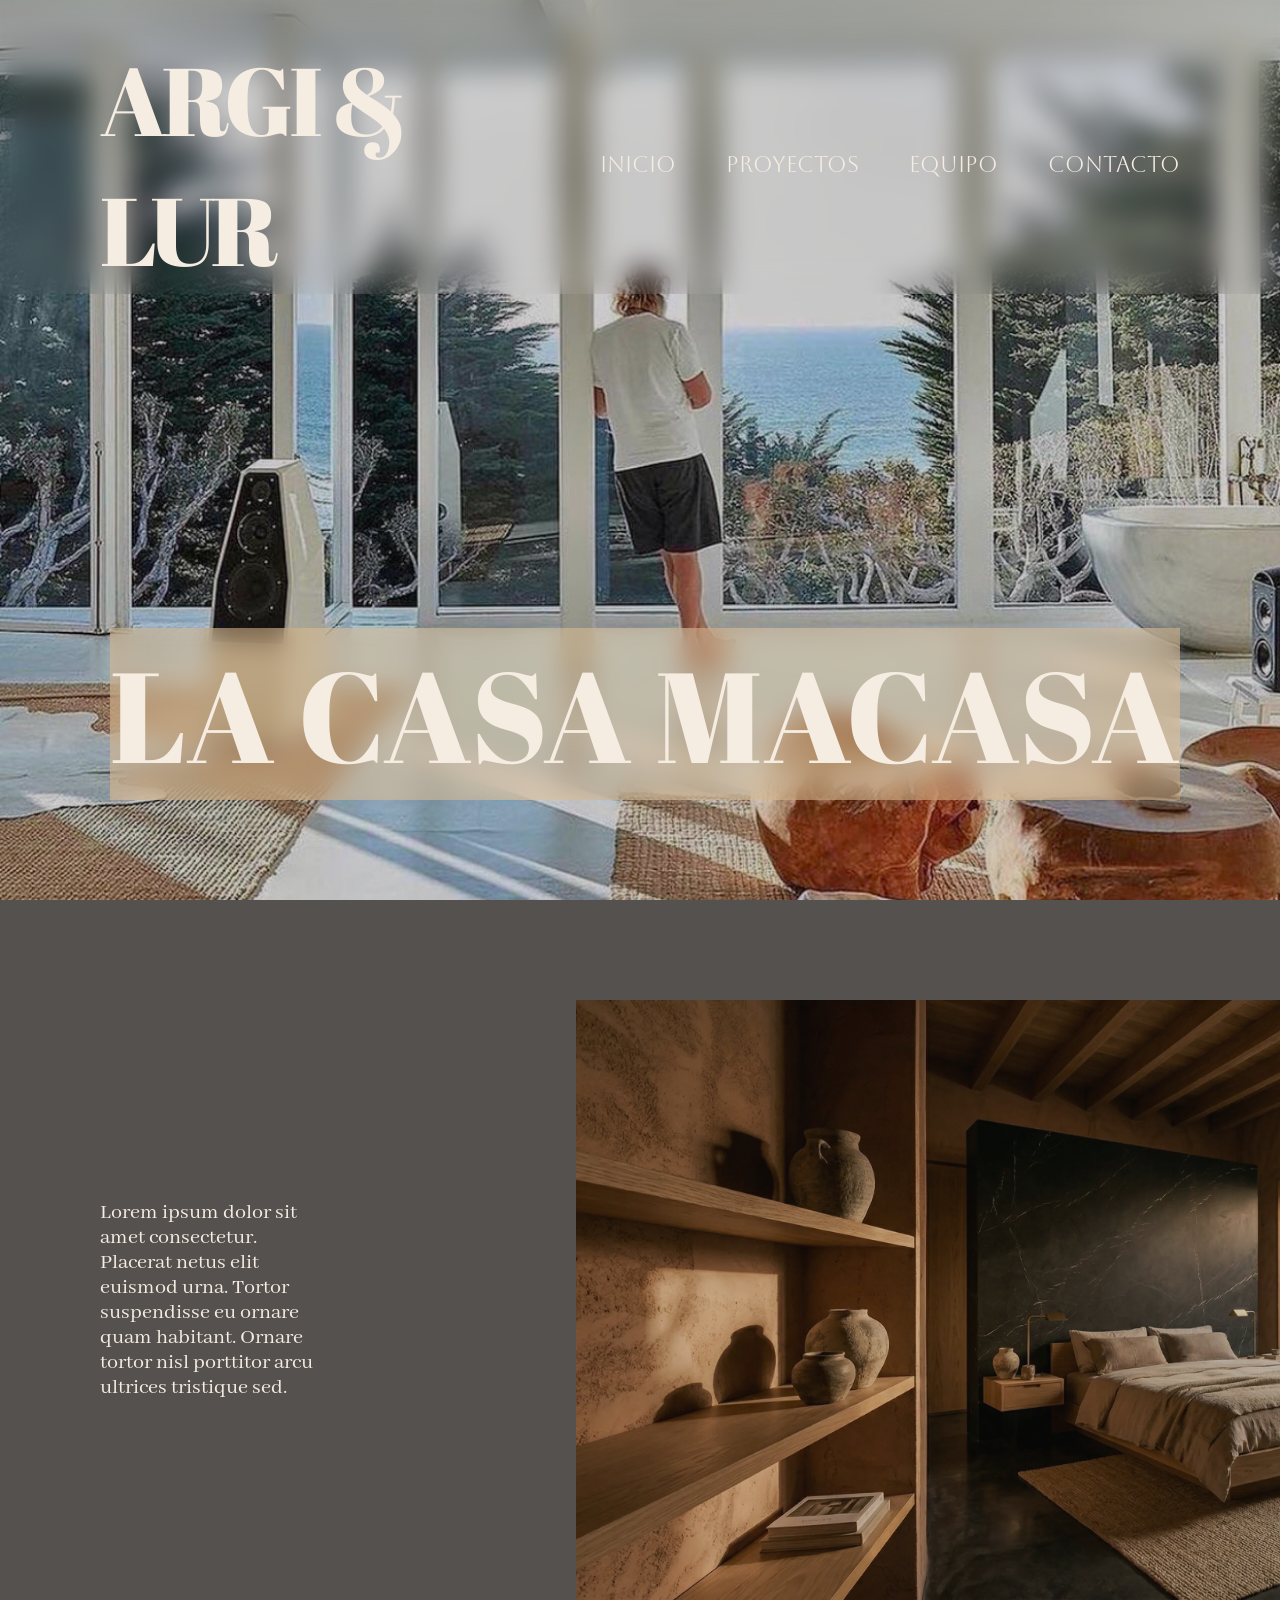
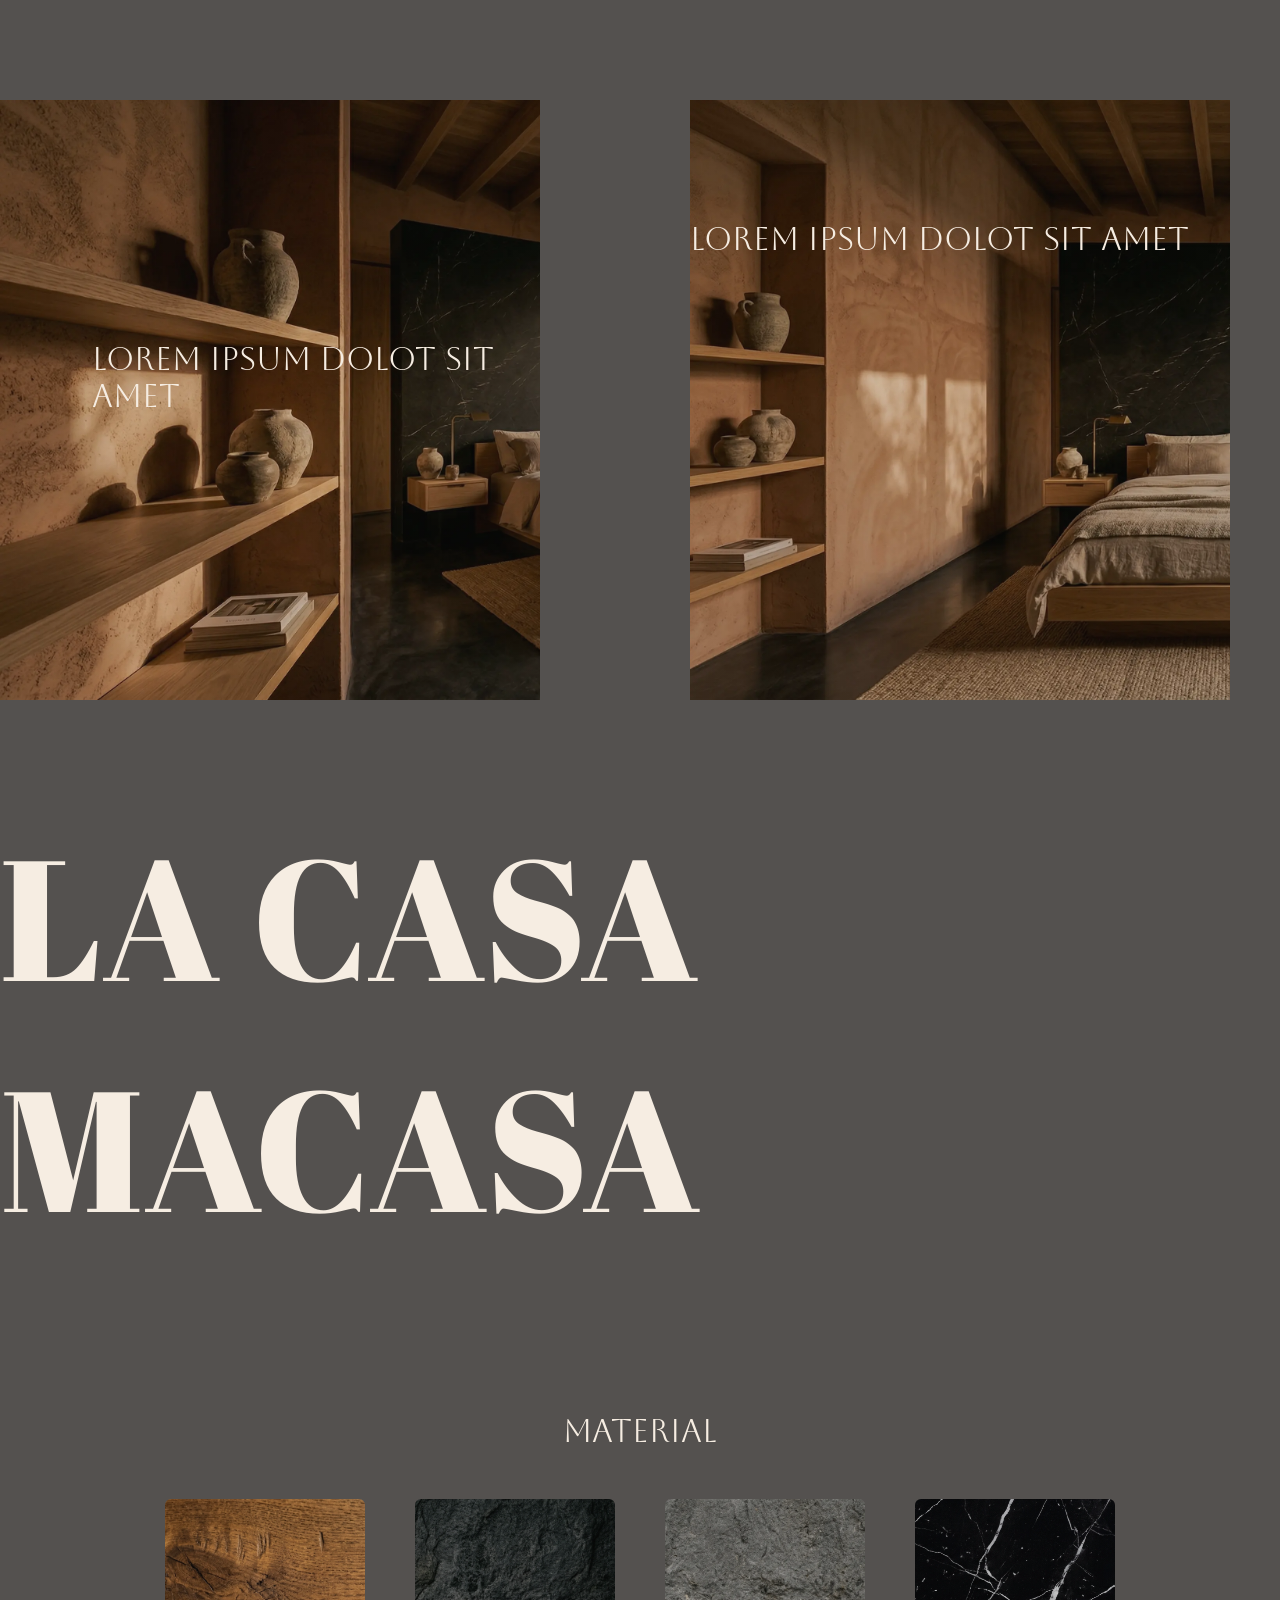
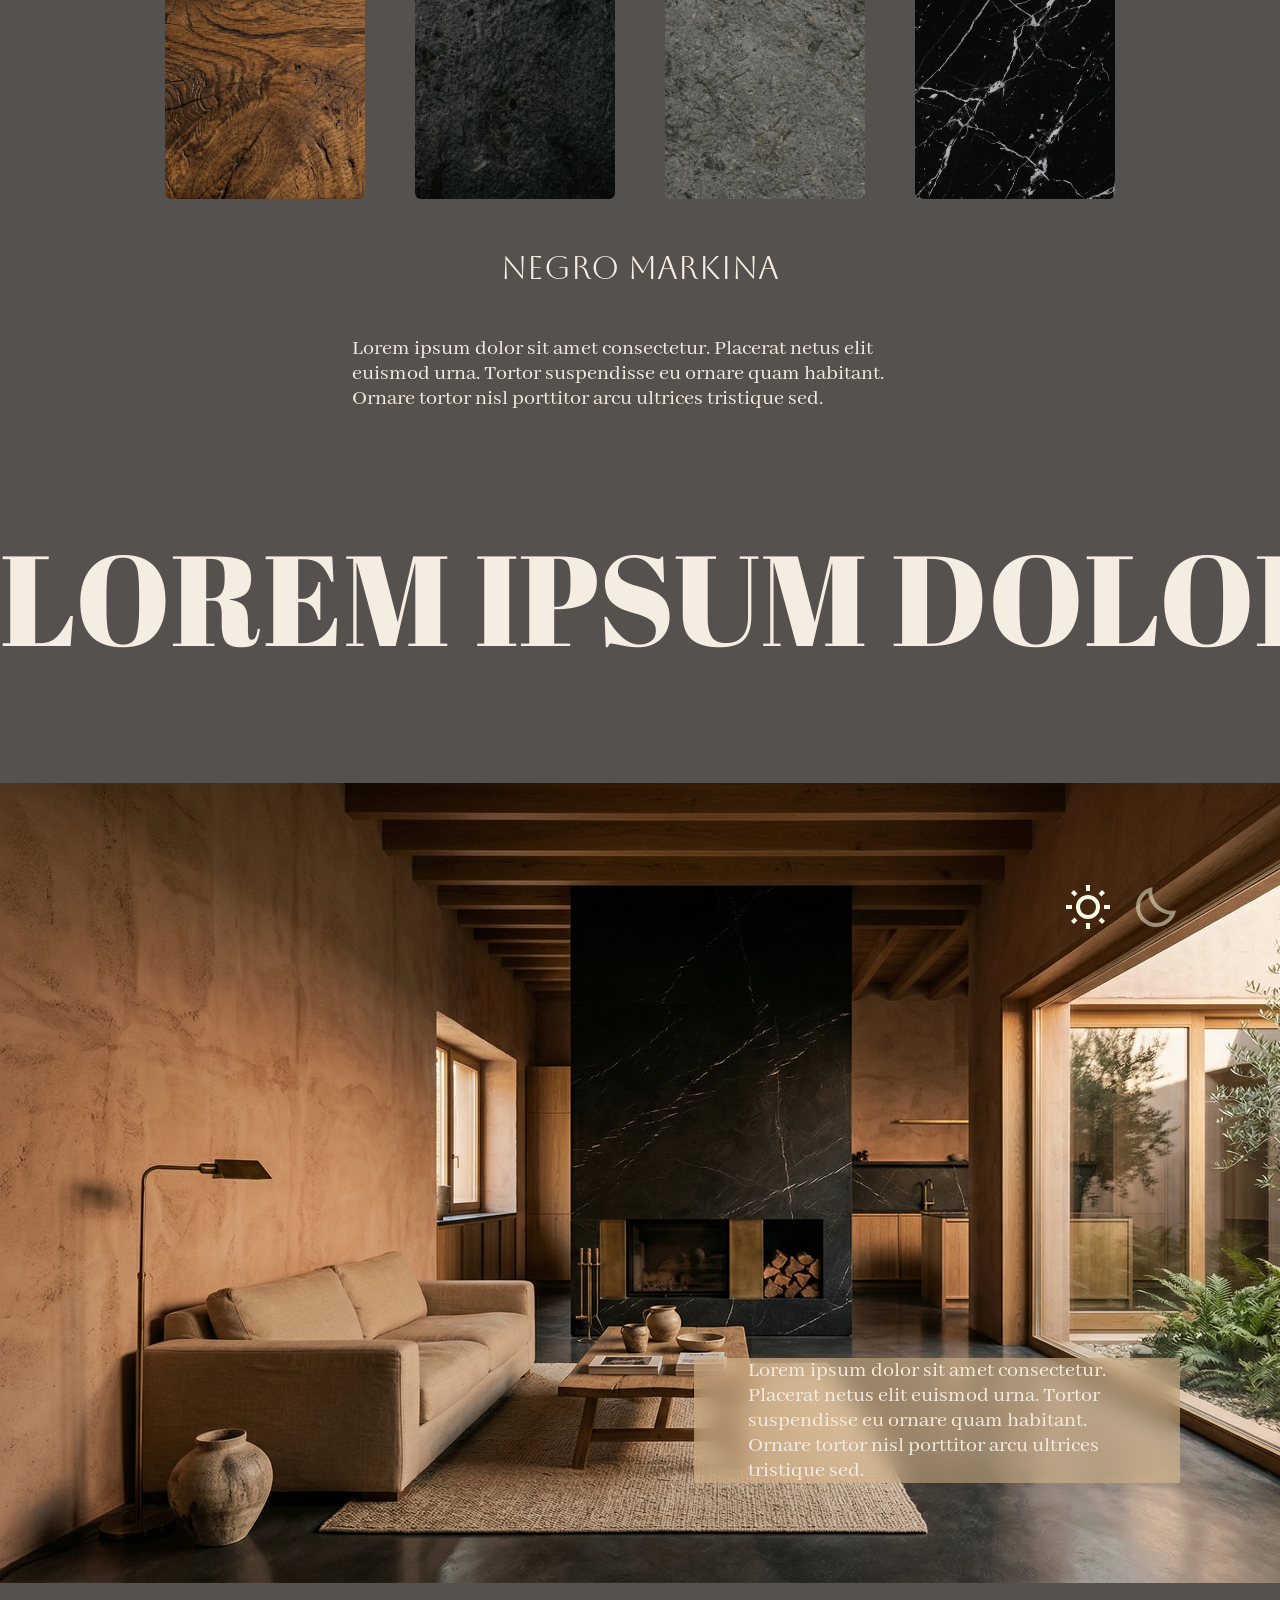
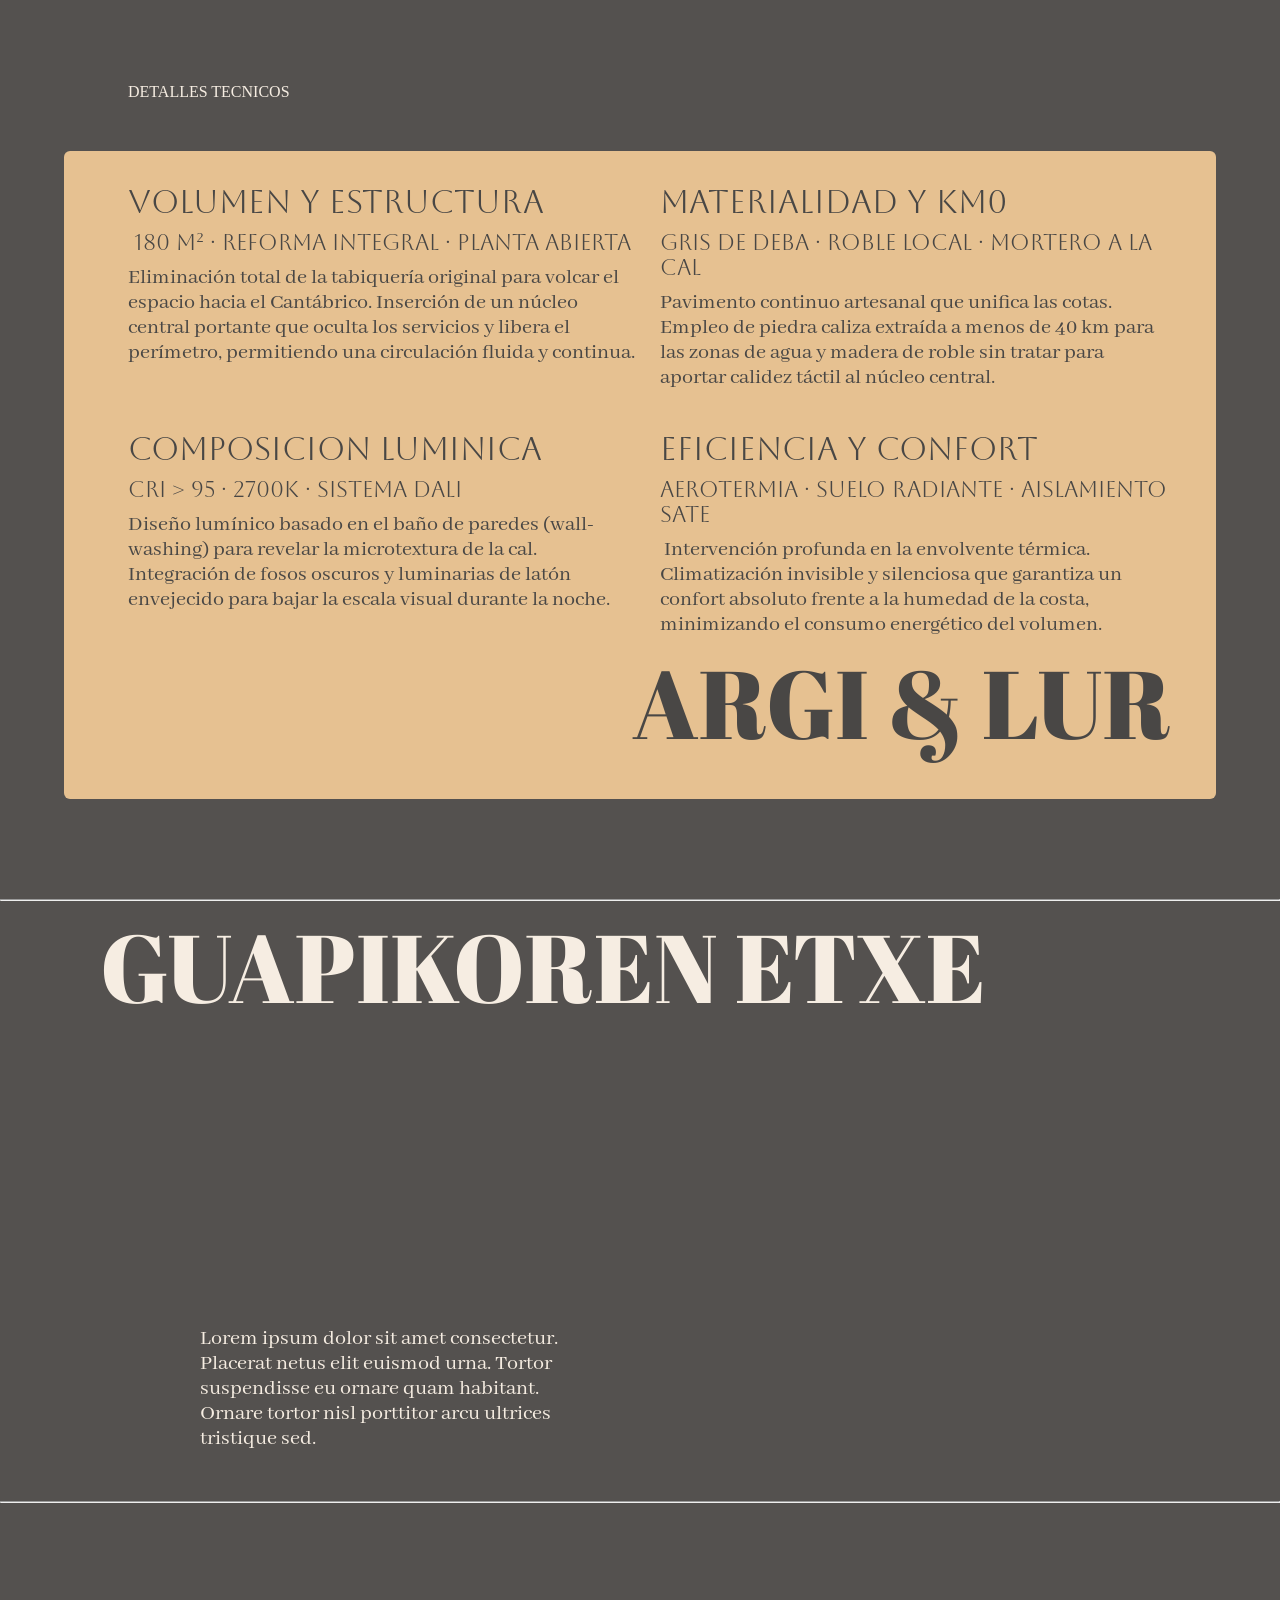
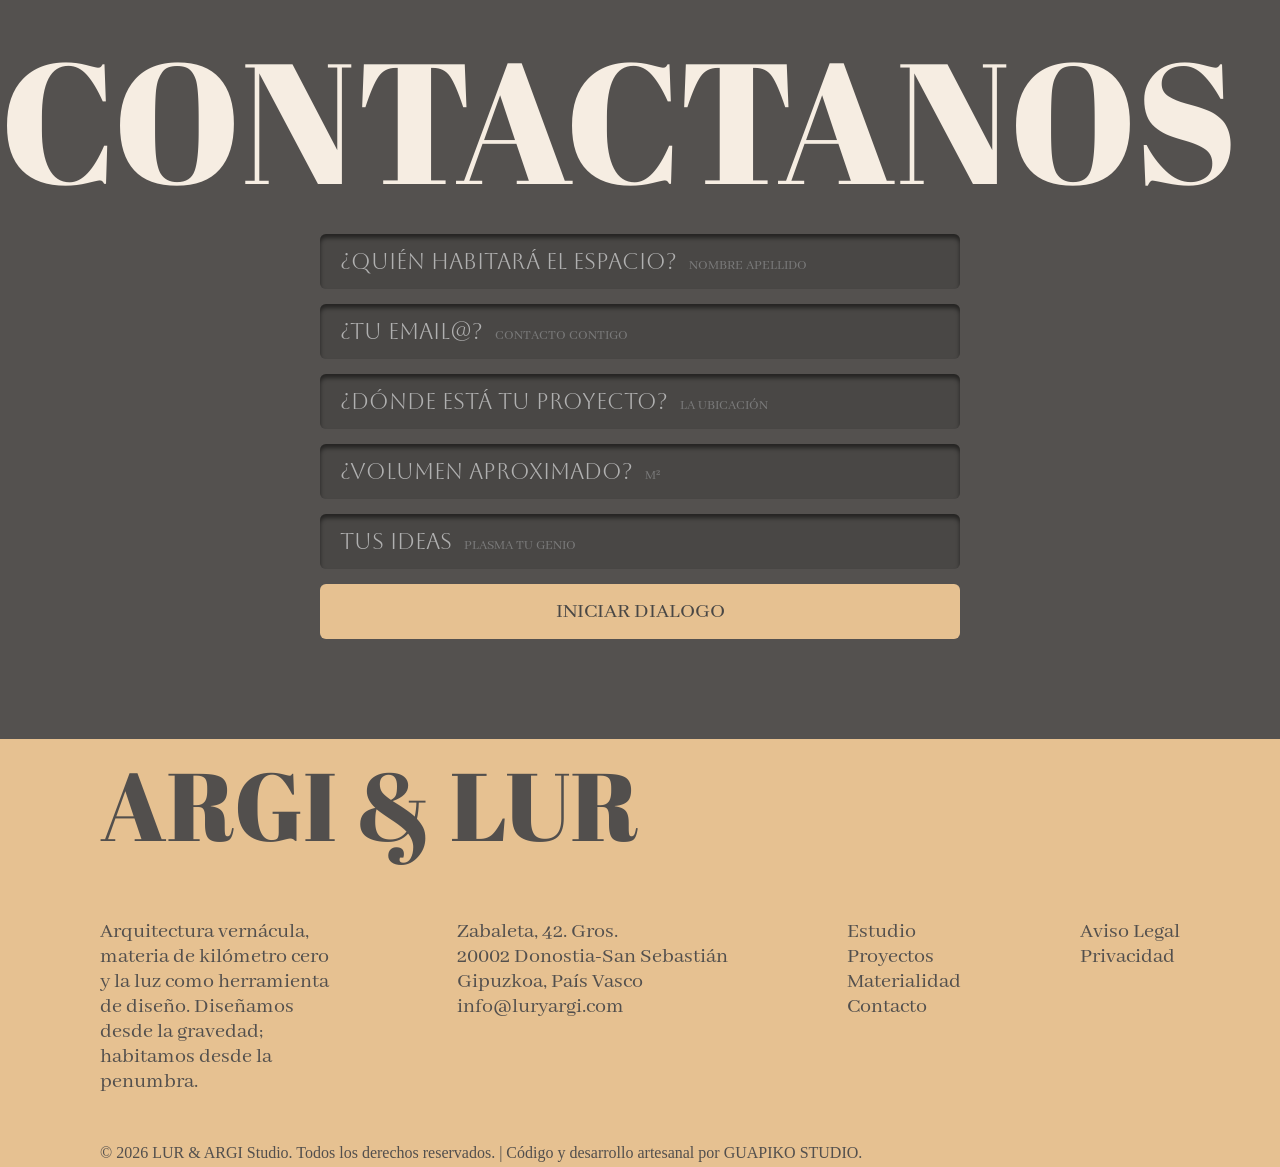
==== commit f444f716: "Añadir estilos responsivos y mejorar la estructura de la sección de materiales en casa.html y estilo" ====
--- a/casa.html
+++ b/casa.html
@@ -9,7 +9,7 @@
     <link href="https://fonts.googleapis.com/icon?family=Material+Icons" rel="stylesheet">
 
 </head>
-<body class="flex col bgray creamtxt gap100">
+<body class="flex col bgray creamtxt gap100 noover">
 <div class="bgmaterial"></div>
 
 <header class="header page-header flex jbetween acenter ph100 w100">
@@ -58,14 +58,14 @@
 <section class="flex col acenter jcenter mt50 gap50" id="mat-section">
     <div id="mat-preview"></div>
     <div class="h3_pc">MATERIAL</div>
-    <div class="flex gap50 ph100 acenter jcenter">
+    <div class="materials flex gap50 ph100 acenter jcenter">
         <div class="mat_card1"></div>
         <div class="mat_card2"></div>
         <div class="mat_card3"></div>
         <div class="mat_card4"></div>
     </div>
-    <div class="h3_pc">NERGRO MARKINA</div>
-    <div class="body2_pc w45">Lorem ipsum dolor sit amet consectetur. Placerat netus elit euismod urna. Tortor suspendisse eu ornare quam habitant. Ornare tortor nisl porttitor arcu ultrices tristique sed. </div>
+    <div class="h3_pc">NEGRO MARKINA</div>
+    <div class="body2_pc w45 mattxt">Lorem ipsum dolor sit amet consectetur. Placerat netus elit euismod urna. Tortor suspendisse eu ornare quam habitant. Ornare tortor nisl porttitor arcu ultrices tristique sed. </div>
 </section>
 <p class="h1_pc nowrap noover">LOREM IPSUM DOLOR SIT AMET</p>
 <section class="dia_noche">
@@ -164,9 +164,9 @@
 
 </section>
 
-<section class="footer flex col  gap50 ph100">
+<section class="footer flex col gap50 ph100">
     <p class="h2_pc">ARGI & LUR</p>
-    <div class="flex body2_pc jbetween  gap100">
+    <div class="flex body2_pc jbetween gap100 footer-body">
         <div class="w22 ">
             <p>Arquitectura vernácula, materia de kilómetro cero y la luz como herramienta de diseño. Diseñamos desde la gravedad; habitamos desde la penumbra.</p>
         </div>
--- a/styles.css
+++ b/styles.css
@@ -8,6 +8,9 @@
     margin: 0;
     padding: 0;
     box-sizing: border-box;
+}
+html, body {
+    overflow-x: hidden;
 }
 a {
   all: unset;
@@ -537,65 +540,6 @@
     letter-spacing: 0.06em;
     background-color: rgba(246, 237, 226, 0.06);
 }
-.w55 {
-    width: 100%;
-}
-#infoblock {
-    position: relative;
-}
-#infoblock p
-{
-    width: 80% !important;
-    position: absolute;
-    top: 50%;
-    left: 50%;
-    transform: translate(-50%, -50%);
-}
-#galery {
-    flex-direction: column;
-    gap: 0px !important;
-    height: 100% !important;
-}
-#galery > div {
-    height: 600px !important;
-    width: 100% !important;
-    background-position: center;
-}
-#diatxt
-{
-    width: 100% !important;
-    text-align: center;
-}
-.dianoche
-{
-    background-position: center;
-}
-.grid
-{
-    display: flex;
-    flex-direction: column;
-    gap: 50px;
-}
-.next_houseimg
-{
-    align-items: center;
-    justify-content: center;
-}
-.next_houseimg p
-{
-    width: 100% !important;
-
-
-
-}
-.input
-{
-    width: 100%;
-    border-radius: 0px;
-}
-
-
-
 
 
 
@@ -656,6 +600,67 @@
         transform: translateY(-9px) rotate(-45deg);
     }
 
+    .w55 { width: 100%; }
+
+    #infoblock { position: relative; }
+    #infoblock p {
+        width: 80% !important;
+        position: absolute;
+        top: 50%;
+        left: 50%;
+        transform: translate(-50%, -50%);
+    }
+
+    #galery {
+        flex-direction: column;
+        gap: 0px !important;
+        height: 100% !important;
+    }
+    #galery > div {
+        height: 600px !important;
+        width: 100% !important;
+        background-position: center;
+    }
+
+    #diatxt {
+        width: 100% !important;
+        text-align: center;
+    }
+
+    .dianoche { background-position: center; }
+
+    .grid {
+        display: flex;
+        flex-direction: column;
+        gap: 50px;
+    }
+
+    .next_houseimg {
+        align-items: center;
+        justify-content: center;
+    }
+    .next_houseimg p { width: 100% !important; }
+
+    .input {
+        width: 100%;
+        border-radius: 0px;
+    }
+    .w150 { width: 100%; }
+    .footer-body {
+        flex-direction: column;
+        gap: 20px;
+    }
+    .footer-body > div {
+        width: 100% !important;
+    }
+    .footer{height: 100%;
+    padding: 50px 24px;}
+    
+
+
+
+
+
 }
 
 
--- a/casa.css
+++ b/casa.css
@@ -145,4 +145,24 @@
 .next_houseimg > * {
     position: relative;
     z-index: 1;
+}
+
+@media (max-width: 768px) {
+    .materials {
+        display: grid;
+        grid-template-columns: 50% 50%;
+        grid-template-rows: 50% 50%;
+        gap: 10px;
+    }
+    .materials div{
+        width: 100px;
+        height: 100px;
+    }
+    .mattxt{
+        width: 70%;
+        text-align: center;
+    }
+    #mat-section{
+        margin: 0px;
+    }
 }
